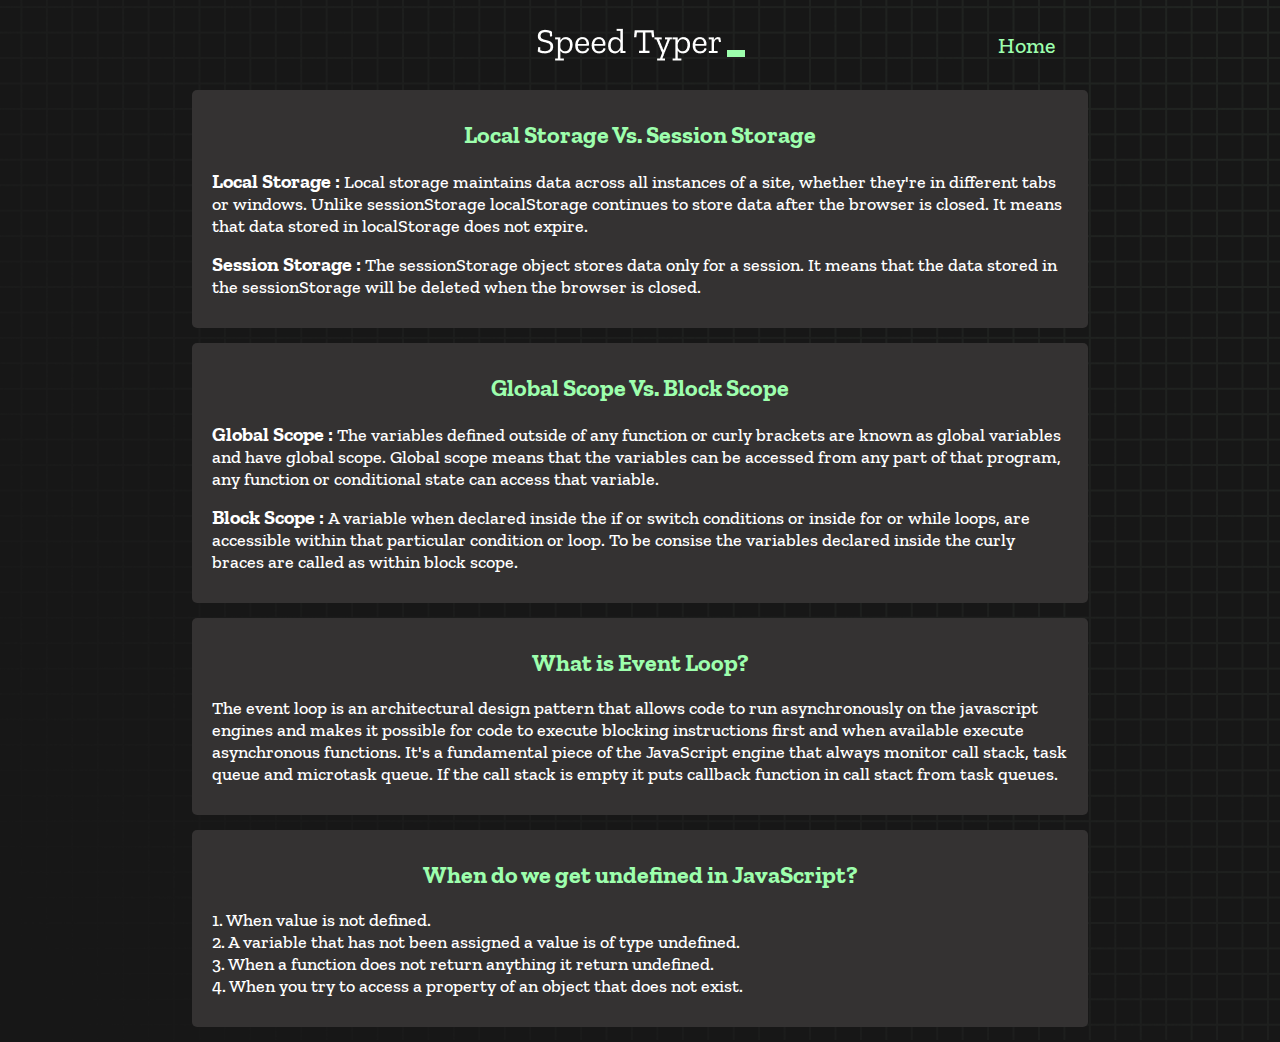
==== blog.html @ 85d772b8 "blog section added" ====
<!DOCTYPE html>
<html lang="en">
  <head>
    <meta charset="UTF-8" />
    <meta http-equiv="X-UA-Compatible" content="IE=edge" />
    <meta name="viewport" content="width=device-width, initial-scale=1.0" />
    <title>Blog</title>
    <link rel="stylesheet" href="styles.css" />
    <link rel="preconnect" href="https://fonts.googleapis.com" />
    <link rel="preconnect" href="https://fonts.gstatic.com" crossorigin />
    <link
      href="https://fonts.googleapis.com/css2?family=Zilla+Slab:wght@300;400;500&display=swap"
      rel="stylesheet"
    />
  </head>
  <body>
    <header>
      <h1 class="title"><img src="./logo.png" /></h1>
      <a href="./index.html" id="blog">Home</a>
    </header>
    
    <!-- blog section start -->
    <main>
        <section class="box-container">
          <div class="blog">
            <h2>Local Storage Vs. Session Storage</h2>
            <p>
                <b>Local Storage : </b> Local storage maintains data across all instances of a site, whether they're in different tabs or windows. Unlike sessionStorage localStorage continues
                to store data after the browser is closed. It means that data stored
                in localStorage does not expire.
              </p>
            <p>
              <b>Session Storage : </b> The sessionStorage object stores data only
              for a session. It means that the data stored in the sessionStorage
              will be deleted when the browser is closed.
            </p>  
          </div>
          <div class="blog">
            <h2>Global Scope Vs. Block Scope</h2>
            <p>
              <b>Global Scope : </b> The variables defined outside of any function or curly brackets are known as global variables and have global scope. Global scope means that the variables can be accessed from any part of that program, any function or conditional state can access that variable.
            </p>
            <p>
              <b>Block Scope : </b> A variable when declared inside the if or switch conditions or inside for or while loops, are accessible within that particular condition or loop. To be consise the variables declared inside the curly braces are called as within block scope.
            </p>
          </div>
          <div class="blog">
            <h2>What is Event Loop?</h2>
            <p>
                The event loop is an architectural design pattern that allows code to run asynchronously on the javascript engines and makes it possible for code to execute blocking instructions first and when available execute asynchronous functions.
              It's a fundamental piece of the JavaScript engine
              that always monitor call stack, task queue and microtask queue. If
              the call stack is empty it puts callback function in call stact from
              task queues.   
            </p>
          </div>
          <div class="blog">
            <h2>When do we get undefined in JavaScript?</h2>
            <p>
              1. When value is not defined. <br />
              2. A variable that has not been assigned a value is of type undefined. <br />
              3. When a function does not return anything it return
                undefined.
              <br />
              4. When you try to access a property of an object that does not
                exist.
            </p>
          </div>
        </section>
      </main>
    <!-- blog section end -->

  </body>
</html>
---- styles.css ----
* {
  padding: 0;
  margin: 0;
  box-sizing: border-box;
}

body {
  background-image: url("./bg.png");
  background-size: cover;
  background-position: left top;
  font-family: "Zilla Slab", serif;
}

.box-container {
  width: 70%;
  margin: 0 auto;
}

/* header section */
header {
  display: flex;
  justify-content: center;
  align-items: center;
  position: relative;
}

header a{
  text-decoration: none;
}

#blog {
  position: absolute;
  color: #9dffad;
  right: 225px;
  font-size: 22px;
  font-weight: 500;
  cursor: pointer;
}


#question {
  height: 100px;
  display: flex;
  align-items: center;
  justify-content: center;
  color: white;
  font-size: 25px;
  border-radius: 15px;
  background: rgb(255, 255, 255);
  background: linear-gradient(
    92.49deg,
    rgba(255, 255, 255, 0.1) 0.18%,
    rgba(255, 255, 255, 0.05) 99.85%
  );
  backdrop-filter: blur(5px);
  margin-bottom: 30px;
}

#display {
  height: 100px;
  display: flex;
  flex-wrap: wrap;
  align-items: center;
  padding-left: 5rem;
  color: white;
  font-size: 32px;
  background-color: #171717;
  border: 2px solid #9dffad;
  border-radius: 15px;
}

#countdown {
  position: fixed;
  height: 100vh;
  width: 100vw;
  background-color: rgba(0, 0, 0, 0.8);
  top: 0;
  left: 0;
  display: flex;
  align-items: center;
  justify-content: center;
  font-size: 3rem;
  color: white;
  display: none;
}
#result {
  position: fixed;
  top: 50%; 
  left: 50%;
  transform: translate(-50%, -50%);
  height: 250px;
  width: 400px;
  background-color: #171717;
  border-radius: 15px;
  border: 2px solid #9dffad;
  color: white;
  text-align: center;
  padding: 2rem;
}
#show-time{
  text-align: center;
  color: white;
  margin: 10px 0;
}

.green {
  color: #9dffad;
}
.red {
  color: #eb6565;
}
.bold {
  font-weight: 700;
}
.inactive {
  border: 2px solid white !important;
}
.hidden {
  display: none;
}
.title {
  text-align: center;
  color: white;
  margin: 20px 0;
}

.divider-container {
  height: 80px;
  display: flex;
  justify-content: center;
  align-items: center;
  gap: 15px;
  margin: 0 auto;
}

.line {
  height: 2px;
  background: white;
  width: 100%;
}

.title2 {
  color: white;
  display: block;
}

.buttons {
  display: flex;
  justify-content: center;
  margin: 30px 0;
}
button {
  padding: 10px 20px;
  border: none;
  font-size: 16px;
  font-weight: bold;
  width: 300px;
  height: 50px;
  color: white;
  background-color: #171717;
  border-radius: 10px;
  border: 2px solid #9dffad;
  cursor: pointer;
}

#histories {
  display: grid;
  grid-template-columns: repeat(3,1fr);
  grid-gap: 20px;
  margin-bottom: 30px;
}

.card {
  width: 100%;
  height: 100%;
  padding: 20px 30px;
  display: flex;
  flex-direction: column;
  gap: 10px;
  align-items: center;
  color: white;
  border-radius: 15px;
  background: rgb(255, 255, 255);
  background: linear-gradient(
    92.49deg,
    rgba(255, 255, 255, 0.1) 0.18%,
    rgba(255, 255, 255, 0.05) 99.85%
  );
  backdrop-filter: blur(5px);
  margin-bottom: 30px;
}

#modal-background {
  background: rgb(255, 255, 255);
  background: linear-gradient(
    92.49deg,
    rgba(255, 255, 255, 0.1) 0.18%,
    rgba(255, 255, 255, 0.05) 99.85%
  );
  backdrop-filter: blur(5px);
  height: 100vh;
  width: 100%;
  position: fixed;
  top: 0;
}

@media only screen and (max-width: 700px) {
  .box-container {
    padding: 0 20px;
    width: 100%;
  }
  #histories {
    display: flex;
    flex-wrap: wrap;
    justify-content: space-around;
  }
  .card {
    flex-direction: column;
    gap: 10px;
  }
  #blog {
    right: 10px;
  }
}


/* Blog Page Styles  */

.blog {
  color: white;
  background-color: rgb(52, 50, 50);
  border-radius: 5px;
  padding: 30px 20px;
  margin-bottom: 15px;
}

.blog h2 {
  text-align: center;
  margin-bottom: 20px;
  color: #9dffad;
}

.blog p {
  font-size: 18px;
  font-weight: 500;
  margin-top: 15px;
}

.blog b {
  font-size: 20px;
}
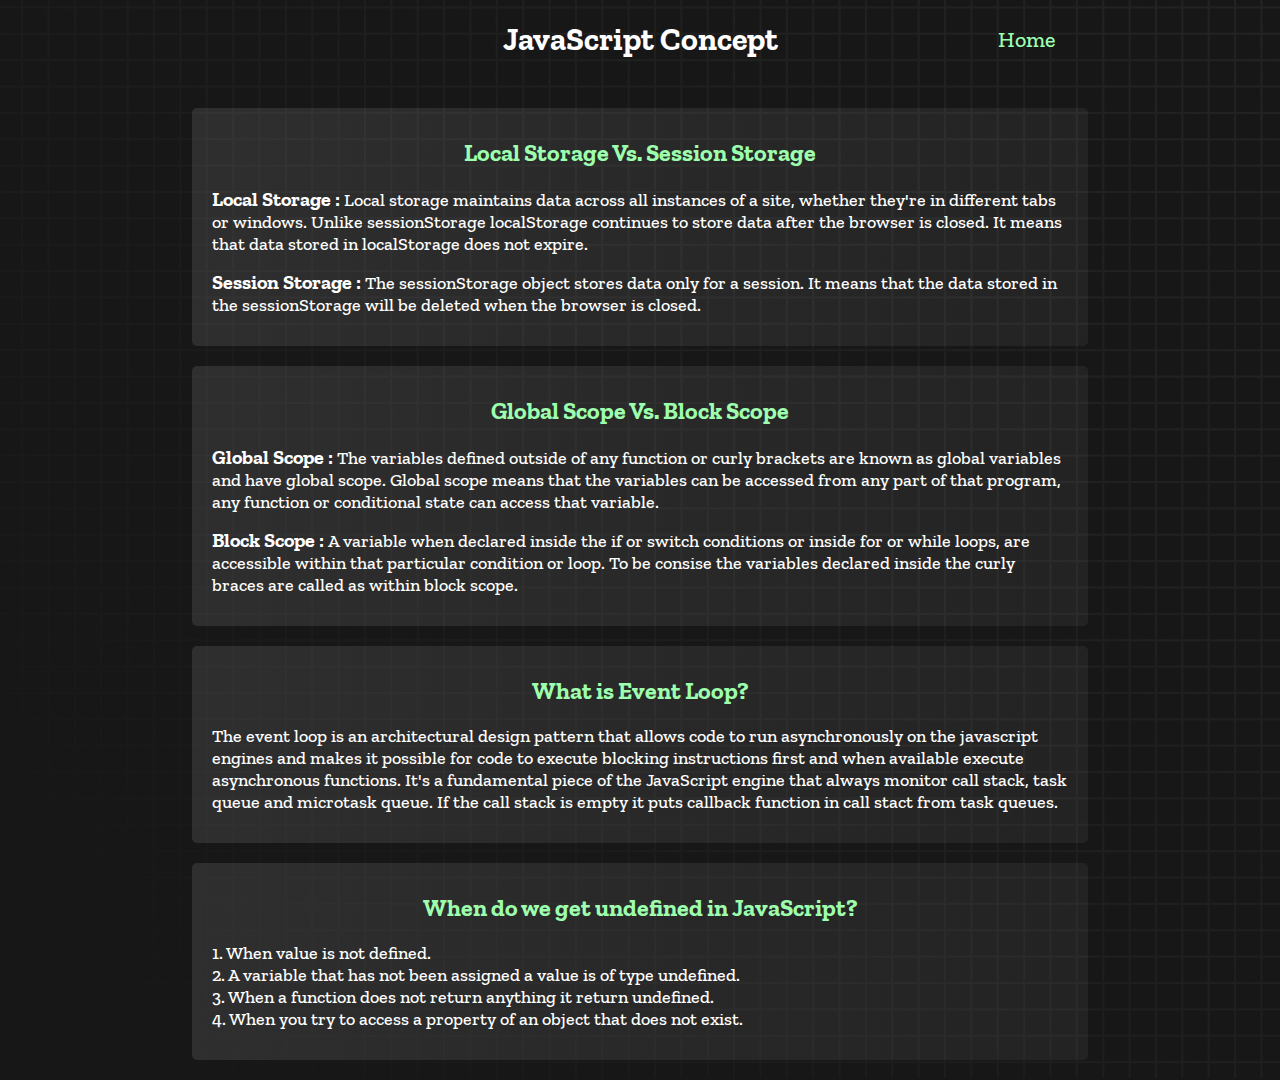
==== commit e101b446: "blog section edited" ====
--- a/blog.html
+++ b/blog.html
@@ -14,8 +14,8 @@
     />
   </head>
   <body>
-    <header>
-      <h1 class="title"><img src="./logo.png" /></h1>
+    <header id="blog-title">
+      <h1 class="title">JavaScript Concept</h1>
       <a href="./index.html" id="blog">Home</a>
     </header>
     
--- a/styles.css
+++ b/styles.css
@@ -226,12 +226,21 @@
 
 /* Blog Page Styles  */
 
+#blog-title{
+  margin-bottom: 30px;
+}
+
 .blog {
   color: white;
-  background-color: rgb(52, 50, 50);
+  background: rgb(255, 255, 255);
+  background: linear-gradient(
+    92.49deg,
+    rgba(255, 255, 255, 0.1) 0.18%,
+    rgba(255, 255, 255, 0.05) 99.85%
+  );
   border-radius: 5px;
   padding: 30px 20px;
-  margin-bottom: 15px;
+  margin-bottom: 20px;
 }
 
 .blog h2 {
